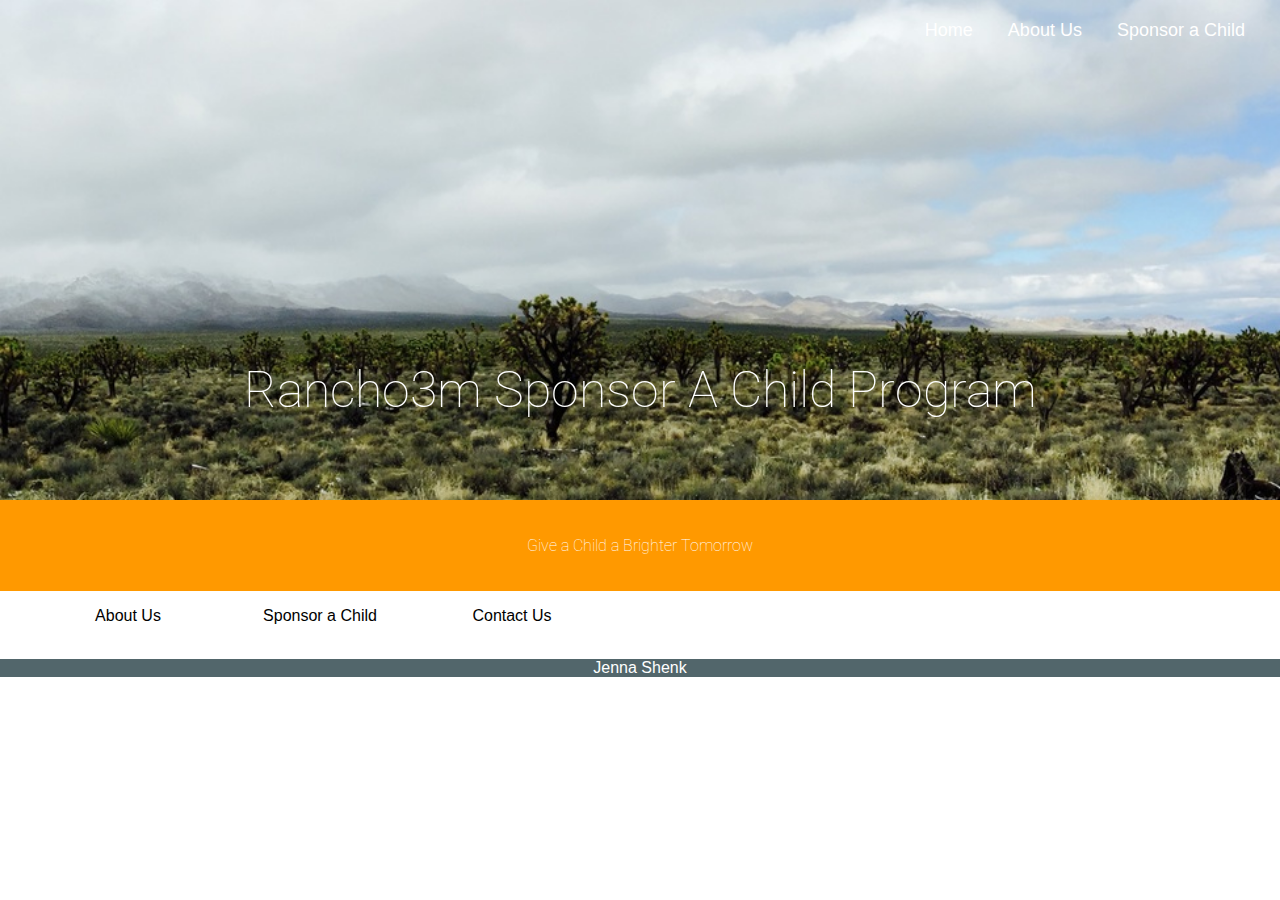
==== index.html @ df661d93 "homepage banner, navbar, and grid set up" ====
<!DOCTYPE html>
<html>
<head>
	<title></title>
	<link rel="stylesheet" type="text/css" href="style.css">
	<link href='https://fonts.googleapis.com/css?family=Roboto:400,100' rel='stylesheet' type='text/css'>
</head>
<body>

<div class="banner">
	<nav class="navbar">
		<a href="index.css">Home</a>
		<a href="aboutus.csss">About Us</a>
		<a href="Sponsor a Child">Sponsor a Child</a>

	</nav>
	<h1>
		Rancho3m Sponsor A Child Program
	</h1>
	
</div>

<div class="quote">
	<p> Give a Child a Brighter Tomorrow 
	</p>
	
</div>


<div class="wrapper">
	<div class="column-3">
		<p>About Us</p>
		<img src="photos/dulce.png" alt="">
		
	</div>
	<div class="column-3">
		<p>Sponsor a Child</p>
		<img src="photos/jahziel.png" alt="">
		
	</div>

	<div class="column-3">
		<p>Contact Us </p>
		<img src="photos/43.png" alt="">
		
	</div>
</div>
<footer class="footer">
	<p>
		Jenna Shenk
	</p>
	
</footer>

</body>
</html>
---- style.css ----
body {
	margin: 0 auto;
	padding: 0;
	font-family: sans-serif;
	width: 100%;

}

nav {
	display: block;
	text-align: right;
	padding: 20px;
	font-size: 18px;

}
.navbar a {
	color: #fff;
	text-decoration: none;
	padding: 15px;
	

}

.navbar a:hover {
	border: solid;
}

.banner {
	background-image: url("photos/desert.jpg");
	background-position: center center;
	background-repeat: no-repeat;
	background-size: cover;
	width: 100%;
	min-height: 500px;
	height: auto;



}

.banner h1 {
	text-align: center;
	color: #fff;
	margin-top: 300px;
	font-size: 50px;
	font-family: 'Roboto', sans-serif;
	font-weight: 100;

	
}

.quote {
	background-color: #FF9900;
	color: #fff;
	font-family: 'Roboto', sans-serif;
	font-weight: 100;
	text-align: center;
	margin: 0;
	padding: 20px;
}

/*column css */

.column-3 {
	width: 30%;
	display: block;
	height: auto;
	float: left;
	text-align: center;
	margin: 0 auto;
	position: relative;
	left: 5%;
	max-width: 50%;



}

.column-3 img {
	width: 100%;
	height: auto;
	
	
}

.wrapper {
	max-width: 50%;
	postion:relative;
	left: 20%;
}

/*footer*/

.footer {
	background-color: #52666b; 
	color: #fff;
	clear: both;
	text-align: center;
}
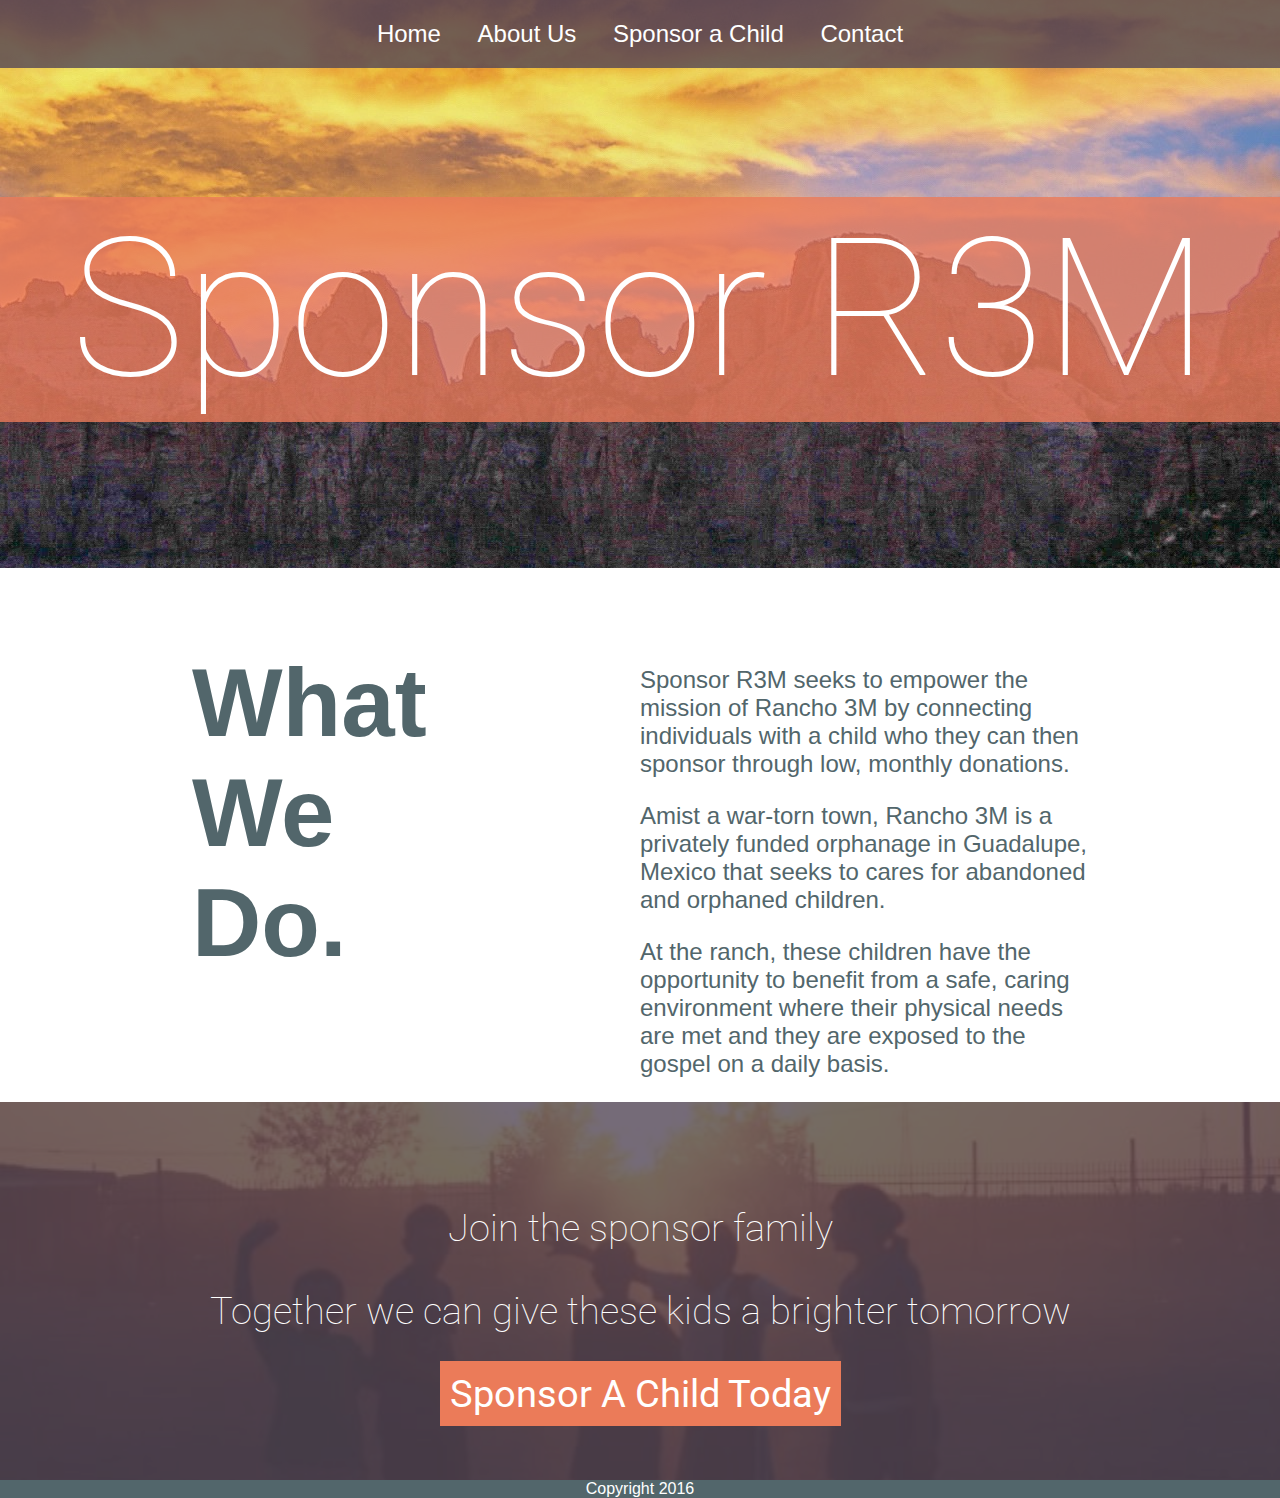
==== commit 3dc0860a: "about me page styled, sponsor page created" ====
--- a/index.html
+++ b/index.html
@@ -1,53 +1,60 @@
 <!DOCTYPE html>
 <html>
 <head>
-	<title></title>
+	<title> Home</title>
 	<link rel="stylesheet" type="text/css" href="style.css">
 	<link href='https://fonts.googleapis.com/css?family=Roboto:400,100' rel='stylesheet' type='text/css'>
+	<meta name="viewport" content="width=device-width, initial-scale=1">
 </head>
 <body>
 
-<div class="banner">
-	<nav class="navbar">
-		<a href="index.css">Home</a>
-		<a href="aboutus.csss">About Us</a>
-		<a href="Sponsor a Child">Sponsor a Child</a>
+<header class="banner-index">
+	<nav class="navbar index-nav">
+		<a href="index.html">Home</a>
+		<a href="aboutus.html">About Us</a>
+		<a href="sponsor.html">Sponsor a Child</a>
+		<a href="contact.html"> Contact</a>
 
 	</nav>
-	<h1>
-		Rancho3m Sponsor A Child Program
-	</h1>
+	<h1> Sponsor R3M	</h1>
+	<br>
 	
-</div>
-
-<div class="quote">
-	<p> Give a Child a Brighter Tomorrow 
-	</p>
-	
-</div>
+</header> 
 
 
-<div class="wrapper">
-	<div class="column-3">
-		<p>About Us</p>
-		<img src="photos/dulce.png" alt="">
+
+
+<!-- <div class="wrapper"> -->
+	<div class="col-2-1">
+		<h2>What <br> We  <br> Do.</h2>
+		
 		
 	</div>
-	<div class="column-3">
-		<p>Sponsor a Child</p>
-		<img src="photos/jahziel.png" alt="">
+	<div class="col-2-2" >
+		<p>Sponsor R3M seeks to empower the mission of Rancho 3M by connecting individuals with a child who they can then sponsor through low, monthly donations. </p>
+		<p>Amist a war-torn town, Rancho 3M is a privately funded orphanage in Guadalupe, Mexico that seeks to cares for abandoned and orphaned children. 
+		</p>
+		<p>At the ranch, these children have the opportunity to benefit from a safe, caring environment where their physical needs are met and they are exposed to the gospel on a daily basis.
+		</p>
+		
 		
 	</div>
 
-	<div class="column-3">
-		<p>Contact Us </p>
-		<img src="photos/43.png" alt="">
+	<div class="join">
+			<h3>Join the sponsor family </h3>
+			<h3> Together we can give these kids a brighter tomorrow</h3>
 		
+			<a class="button" href="sponsor.html"> Sponsor A Child Today</a>
+	
+			
 	</div>
-</div>
-<footer class="footer">
+
+	
+<!-- </div> -->
+
+<footer >
 	<p>
-		Jenna Shenk
+		Copyright 2016
 	</p>
 	
 </footer>
--- a/style.css
+++ b/style.css
@@ -1,3 +1,7 @@
+*, *:after, *:before {
+	box-sizing: border-box;	
+}
+
 body {
 	margin: 0 auto;
 	padding: 0;
@@ -8,10 +12,29 @@
 
 nav {
 	display: block;
-	text-align: right;
+	text-align: center;
 	padding: 20px;
-	font-size: 18px;
-
+	font-size: 1.5em;
+	
+}
+
+.index-nav {
+	background-color: rgba(82, 70, 86, .8);
+
+}
+
+.about-nav {
+	background-color: rgba(82, 70, 86, 1);
+} 
+.fees {
+	font-size: 3vmax;
+}
+
+
+
+.percent {
+	font-size: 3vmax;
+	font-style: italic;
 }
 .navbar a {
 	color: #fff;
@@ -25,75 +48,207 @@
 	border: solid;
 }
 
-.banner {
-	background-image: url("photos/desert.jpg");
-	background-position: center center;
+header {
+	background-image: url('photos/moutaindesert.jpg');
+	background-position: 50% 50%;
+	/*background-size: 80%;*/
 	background-repeat: no-repeat;
-	background-size: cover;
+
+}
+
+
+.banner-index h1 {
+	text-align: center;
+	color: #fff;
+	/*background-color:rgba(255, 153, 0, 1);*/
+	background-color: rgba(235,123,89,.8);
+	font-size: 15vmax;
+	font-family: 'Roboto', sans-serif;
+	font-weight: 100;
+	
+}
+
+.banner-about h1 {
+	text-align: center;
+	color: #fff;
+	/*background-color:rgba(255, 153, 0, .8);*/
+	background-color: rgba(235,123,89,.8);
+	font-size: 8vmax;
+	font-family: 'Roboto', sans-serif;
+	font-weight: 100;
+	
+}
+
+
+/*column css */
+
+.col-2-1 h2 {
+	font-size: 6em;
+	padding-left: 15vmax;
+	color: #52666b;
+}
+
+.col-2-2 p {
+	font-size: 1.5em;
+	padding-right: 15vmax;
+	color: #52666b;
+}
+
+.col-2-2 {
+	padding-top: 74px;
+	padding-left: 15vmax ;
+
+}
+
+[class*='col-3-'] img {
 	width: 100%;
-	min-height: 500px;
-	height: auto;
-
-
-
-}
-
-.banner h1 {
-	text-align: center;
-	color: #fff;
-	margin-top: 300px;
-	font-size: 50px;
-	font-family: 'Roboto', sans-serif;
+	border-radius: 50%;
+}
+
+/*join*/
+.join {
+	background-image: url('photos/kids.jpg');
+	clear: both;
+	position: relative;
+	background-size: 100%;
+	width: 100%;
+	text-align: center;
+	color: #52666b ;
+	padding: 5vmax 0 5vmax 0;
+	background-position: 50% 42%;
+	font-family: 'Roboto', sans-serif;
+
+
+}
+
+.join:before {
+	content:"";
+    display: block;
+    height: 100%;
+    position: absolute;
+    clear: both;
+    top: 0;
+    left: 0;
+    width: 100%;
+    background-color: rgba(82, 70, 86, .8);
+    
+}
+
+.join h3 {
+	color: #fff;
+	font-size: 3vmax;
+	position: relative;
 	font-weight: 100;
 
-	
-}
-
-.quote {
-	background-color: #FF9900;
-	color: #fff;
-	font-family: 'Roboto', sans-serif;
-	font-weight: 100;
-	text-align: center;
+}
+
+.join a {
+	text-decoration: none;
+}
+
+.button {
+	/*background-color:rgba(255, 153, 0, 1);*/
+	background-color: rgba(235,123,89,1);
+	padding: 10px;
+	width: 40%;
+	font-size: 3vmax;
+	color: #fff ;
+	position: relative;
+	font-family: 'Roboto', sans-serif;
+	margin-bottom: 10vmax;
+}
+
+
+/*about me columns*/
+
+
+
+
+.col-3-2  {
+	
+	font-size: 2vmax;
+}
+
+.col-3-2 h2 {
+	text-align: center;
+	color:  #52666b ;
+}
+.col-3-2 p {
+	padding: 0 3vmax 0 3vmax;
+	color:  #52666b ;
+}
+
+/*about me contact*/
+
+.contact-us {
+	background-color: rgba(167,197,189, 1);
+
+}
+.contact-us h2 {
+	text-align: center;
+	color: #fff;
+	font-size: 3vmax;
 	margin: 0;
-	padding: 20px;
-}
-
-/*column css */
-
-.column-3 {
-	width: 30%;
-	display: block;
-	height: auto;
-	float: left;
-	text-align: center;
-	margin: 0 auto;
-	position: relative;
-	left: 5%;
-	max-width: 50%;
-
-
-
-}
-
-.column-3 img {
-	width: 100%;
-	height: auto;
-	
-	
-}
-
-.wrapper {
-	max-width: 50%;
-	postion:relative;
-	left: 20%;
-}
-
-/*footer*/
-
-.footer {
+	padding-bottom: 10vmax;
+}
+
+footer p{
 	background-color: #52666b; 
 	color: #fff;
-	clear: both;
-	text-align: center;
+	text-align: center;
+	margin: 0;
+	
+
+}
+
+
+
+@media (min-width: 768px) {
+
+
+	.footer {
+		clear: both;
+	}
+
+	
+
+	.col-2-1 {
+		float: left;
+		width: 50%;
+		
+
+	}
+
+	.col-2-2 {
+		float: right;
+		width: 50%;
+		padding-left: 0;
+		
+
+	}
+
+	[class*='col-3-'] {
+		width: 33.333%;
+		margin-top: 5vmax;
+
+
+	}
+	.col-3-1 {
+		float: left;
+		
+	}
+
+	.col-3-2 {
+		float: center;
+		display: inline-block;
+		
+	}
+
+	.col-3-3 {
+		float: right;
+		
+	}
+
+
+	
 }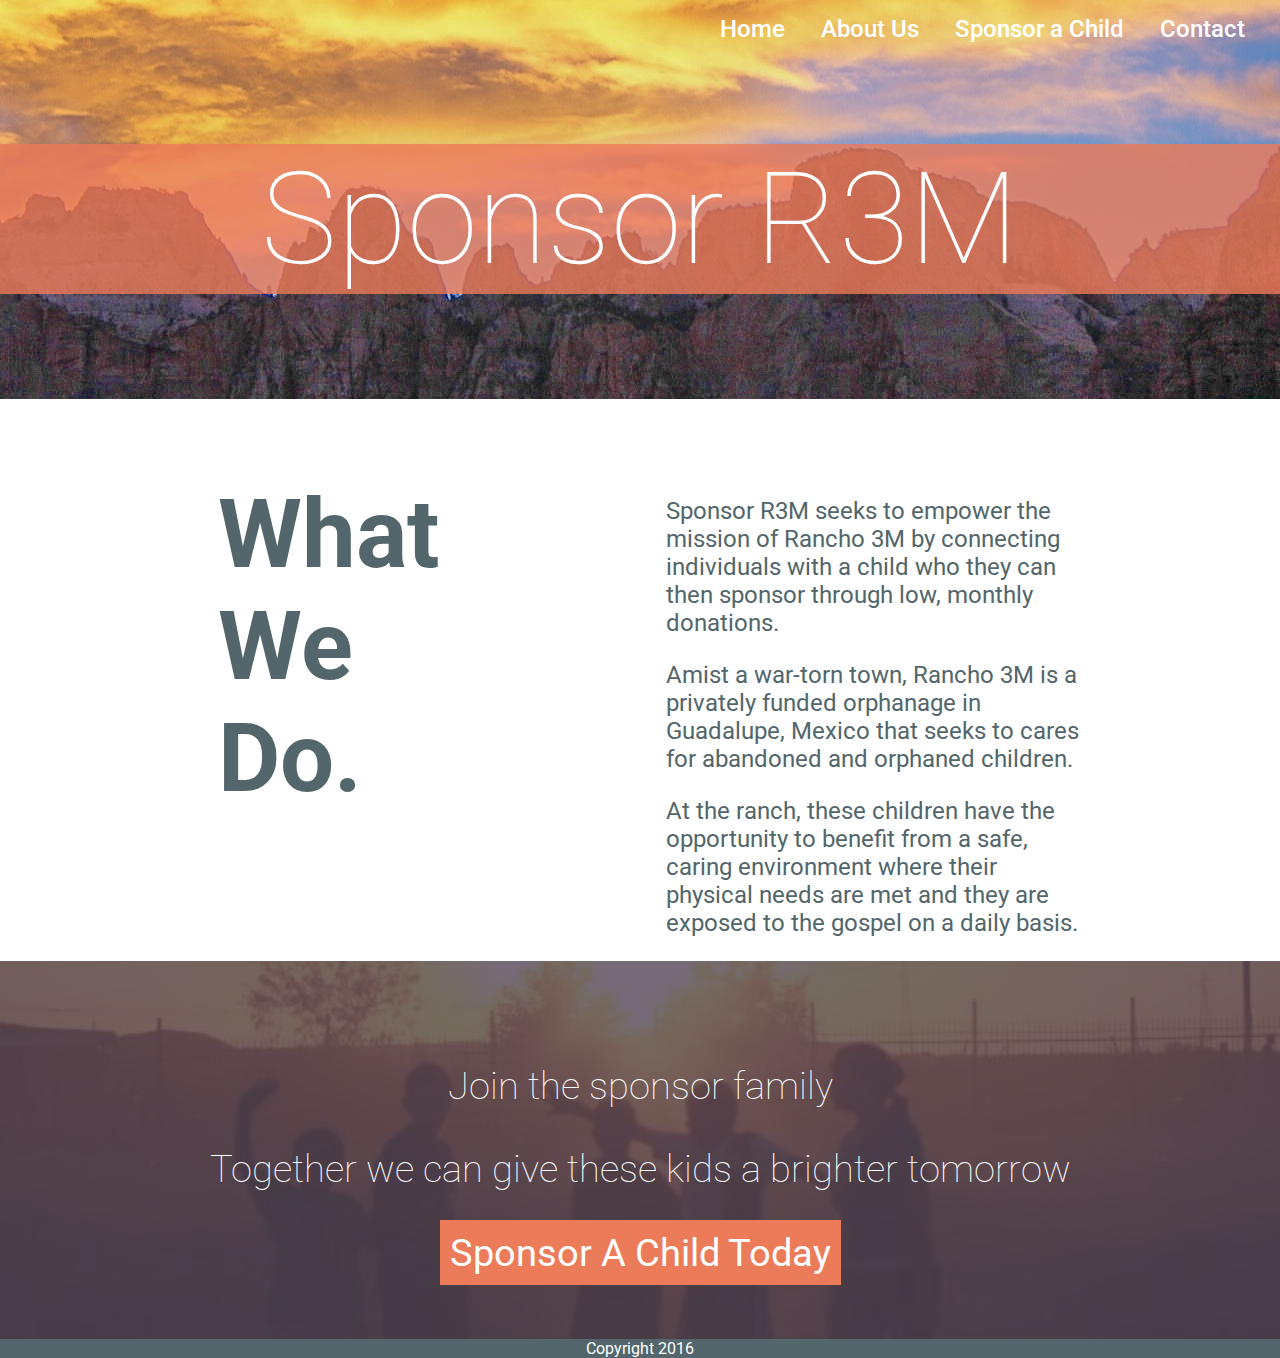
==== commit b7f7e760: "changed about us page and completed sponsor template" ====
--- a/index.html
+++ b/index.html
@@ -4,7 +4,9 @@
 	<title> Home</title>
 	<link rel="stylesheet" type="text/css" href="style.css">
 	<link href='https://fonts.googleapis.com/css?family=Roboto:400,100' rel='stylesheet' type='text/css'>
+	<link href='https://fonts.googleapis.com/css?family=Playfair+Display' rel='stylesheet' type='text/css'>
 	<meta name="viewport" content="width=device-width, initial-scale=1">
+	
 </head>
 <body>
 
@@ -25,12 +27,12 @@
 
 
 <!-- <div class="wrapper"> -->
-	<div class="col-2-1">
+	<div class="col-2-1 padding-left">
 		<h2>What <br> We  <br> Do.</h2>
 		
 		
 	</div>
-	<div class="col-2-2" >
+	<div class="col-2-2 padding-top" >
 		<p>Sponsor R3M seeks to empower the mission of Rancho 3M by connecting individuals with a child who they can then sponsor through low, monthly donations. </p>
 		<p>Amist a war-torn town, Rancho 3M is a privately funded orphanage in Guadalupe, Mexico that seeks to cares for abandoned and orphaned children. 
 		</p>
--- a/style.css
+++ b/style.css
@@ -5,27 +5,28 @@
 body {
 	margin: 0 auto;
 	padding: 0;
-	font-family: sans-serif;
-	width: 100%;
-
+	font-family: 'Roboto', sans-serif;
+	width: 100%;
+	color: #52666b;
 }
 
 nav {
 	display: block;
 	text-align: center;
-	padding: 20px;
+	padding: 0 20px;
 	font-size: 1.5em;
 	
-}
-
-.index-nav {
-	background-color: rgba(82, 70, 86, .8);
-
-}
-
-.about-nav {
-	background-color: rgba(82, 70, 86, 1);
-} 
+	font-weight: 100;
+	
+}
+
+img {
+	width: 100%;
+}
+
+
+
+ 
 .fees {
 	font-size: 3vmax;
 }
@@ -36,16 +37,23 @@
 	font-size: 3vmax;
 	font-style: italic;
 }
+.navbar {
+	background-color:rgba(82, 70, 86, .8);
+}
+
+
 .navbar a {
 	color: #fff;
 	text-decoration: none;
-	padding: 15px;
+	padding: 15px 15px 0 15px;
+	display: block;
+	margin-bottom: 15px;
 	
 
 }
 
 .navbar a:hover {
-	border: solid;
+	border-bottom: solid;
 }
 
 header {
@@ -62,7 +70,7 @@
 	color: #fff;
 	/*background-color:rgba(255, 153, 0, 1);*/
 	background-color: rgba(235,123,89,.8);
-	font-size: 15vmax;
+	font-size: 10vmax;
 	font-family: 'Roboto', sans-serif;
 	font-weight: 100;
 	
@@ -82,9 +90,10 @@
 
 /*column css */
 
+
 .col-2-1 h2 {
 	font-size: 6em;
-	padding-left: 15vmax;
+	padding-left: 2vmax;
 	color: #52666b;
 }
 
@@ -95,14 +104,14 @@
 }
 
 .col-2-2 {
-	padding-top: 74px;
-	padding-left: 15vmax ;
+	
+	padding-left: 2vmax ;
 
 }
 
 [class*='col-3-'] img {
 	width: 100%;
-	border-radius: 50%;
+	/*border-radius: 50%;*/
 }
 
 /*join*/
@@ -172,6 +181,9 @@
 .col-3-2 h2 {
 	text-align: center;
 	color:  #52666b ;
+	font-size: 5vmax;
+	margin-top: 0;
+
 }
 .col-3-2 p {
 	padding: 0 3vmax 0 3vmax;
@@ -180,16 +192,38 @@
 
 /*about me contact*/
 
+/*.border h2 {
+	border-left: 5px solid #52666b ;
+}*/
+
 .contact-us {
 	background-color: rgba(167,197,189, 1);
-
+	clear: both;
+
+}
+.contact-us p {
+	width: 80%;
+	margin: auto;
+	font-size: 2vmax;
+	padding-top: 2vmax;
 }
 .contact-us h2 {
 	text-align: center;
 	color: #fff;
-	font-size: 3vmax;
+	font-size: 5vmax;
 	margin: 0;
-	padding-bottom: 10vmax;
+	padding-top: 2vmax;
+	
+}
+
+.contact-us article {
+	color:  #fff ;
+	padding: 0 5vmax 2vmax 5vmax;
+}
+
+.contact-us a {
+	text-decoration: none;
+	color: #fff;
 }
 
 footer p{
@@ -203,52 +237,121 @@
 
 
 
+/*sponsor a child*/
+.sponsor-list h2 {
+	color: #52666b;
+	font-size: 3em;
+	padding-left: 0;
+}
+
+.sponsor-list p, li {
+	font-size: 2vmax;
+}
+
+.pad-right {
+	padding-right: 2vmax;
+	padding-left: 2vmax;
+}
+
+.col-full h2 {
+	text-align: center;
+	color: #52666b;
+	font-size: 3em;
+}
+
+.col-3-3 img, .col-3-1 img {
+	padding: 0 3vmax 3vmax;
+}
+
+
+
+
 @media (min-width: 768px) {
 
+	.navbar {
+	font-weight: 500;
+	text-align: right;
+	background-color: rgba(0,0,0,0);
+
+	}
+	.top {
+		margin-top: 2vmax;
+	}
+	.col-full {
+	width: 100%;
+	clear: both;
+	}
+
+	.wrapper {
+		display: flex;
+		clear: both;
+		width: 80%;
+		margin: 2vmax auto;
+	}
+
+	.padding-left {
+		padding-left: 15vmax;
+	}
+
+	.padding-top {
+		padding-top: 74px;
+	}
 
 	.footer {
 		clear: both;
 	}
 
-	
+	.sponsor-page h2 {
+		margin: 0;
+	}
 
 	.col-2-1 {
 		float: left;
 		width: 50%;
-		
-
+		margin: 0 auto;
 	}
 
 	.col-2-2 {
 		float: right;
 		width: 50%;
-		padding-left: 0;
+		margin: 0 auto;
 		
-
-	}
+		
+
+	}
+
 
 	[class*='col-3-'] {
-		width: 33.333%;
 		margin-top: 5vmax;
 
 
 	}
 	.col-3-1 {
 		float: left;
-		
+		width: 40%;
 	}
 
 	.col-3-2 {
-		float: center;
+		float: right;
 		display: inline-block;
+		width: 60%; 
 		
 	}
 
 	.col-3-3 {
 		float: right;
-		
-	}
-
-
+	}
+
+	
+
+	.navbar a {
+		display: inline-block;
+	}
+	.col-4 {
+		width: 25%;
+		float: left;
+
+	
+	}	
 	
 }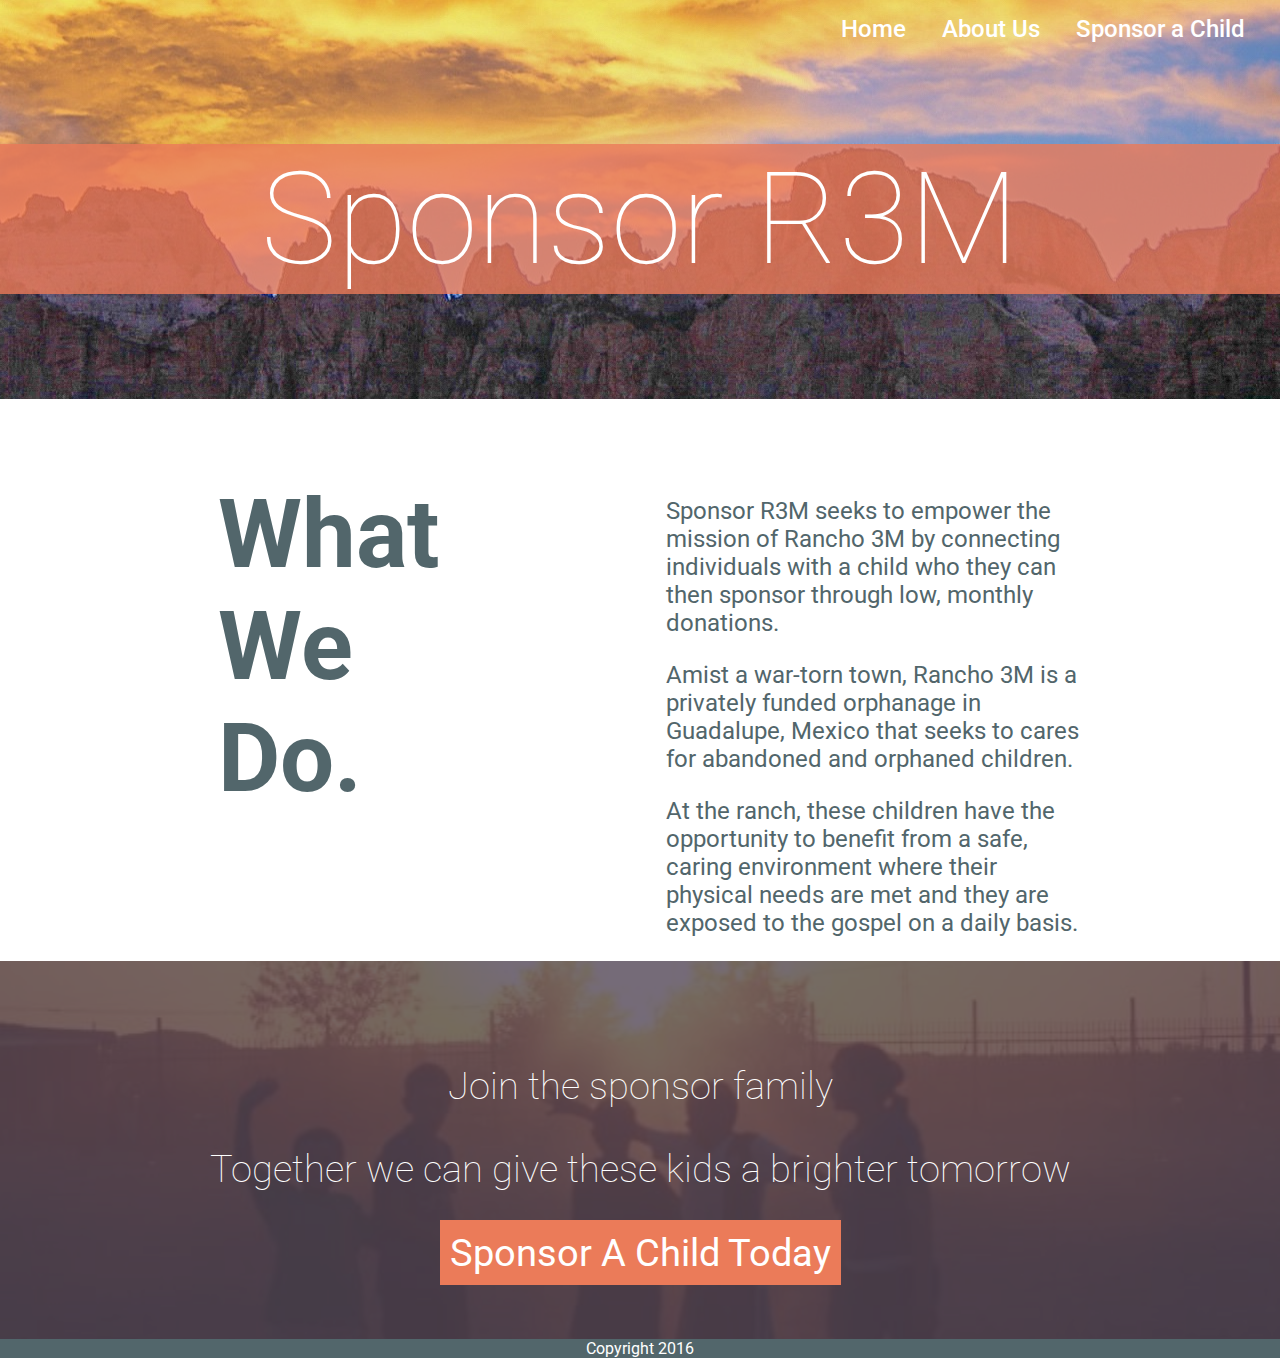
==== commit 6fceae7f: "comment out contact menu icon" ====
--- a/index.html
+++ b/index.html
@@ -6,6 +6,7 @@
 	<link href='https://fonts.googleapis.com/css?family=Roboto:400,100' rel='stylesheet' type='text/css'>
 	<link href='https://fonts.googleapis.com/css?family=Playfair+Display' rel='stylesheet' type='text/css'>
 	<meta name="viewport" content="width=device-width, initial-scale=1">
+	<link rel="stylesheet" href="webfontkit-20160421-155144/stylesheet.css" type="text/css" charset="utf-8" />
 	
 </head>
 <body>
@@ -15,7 +16,7 @@
 		<a href="index.html">Home</a>
 		<a href="aboutus.html">About Us</a>
 		<a href="sponsor.html">Sponsor a Child</a>
-		<a href="contact.html"> Contact</a>
+		<!-- <a href="contact.html"> Contact</a> -->
 
 	</nav>
 	<h1> Sponsor R3M	</h1>
